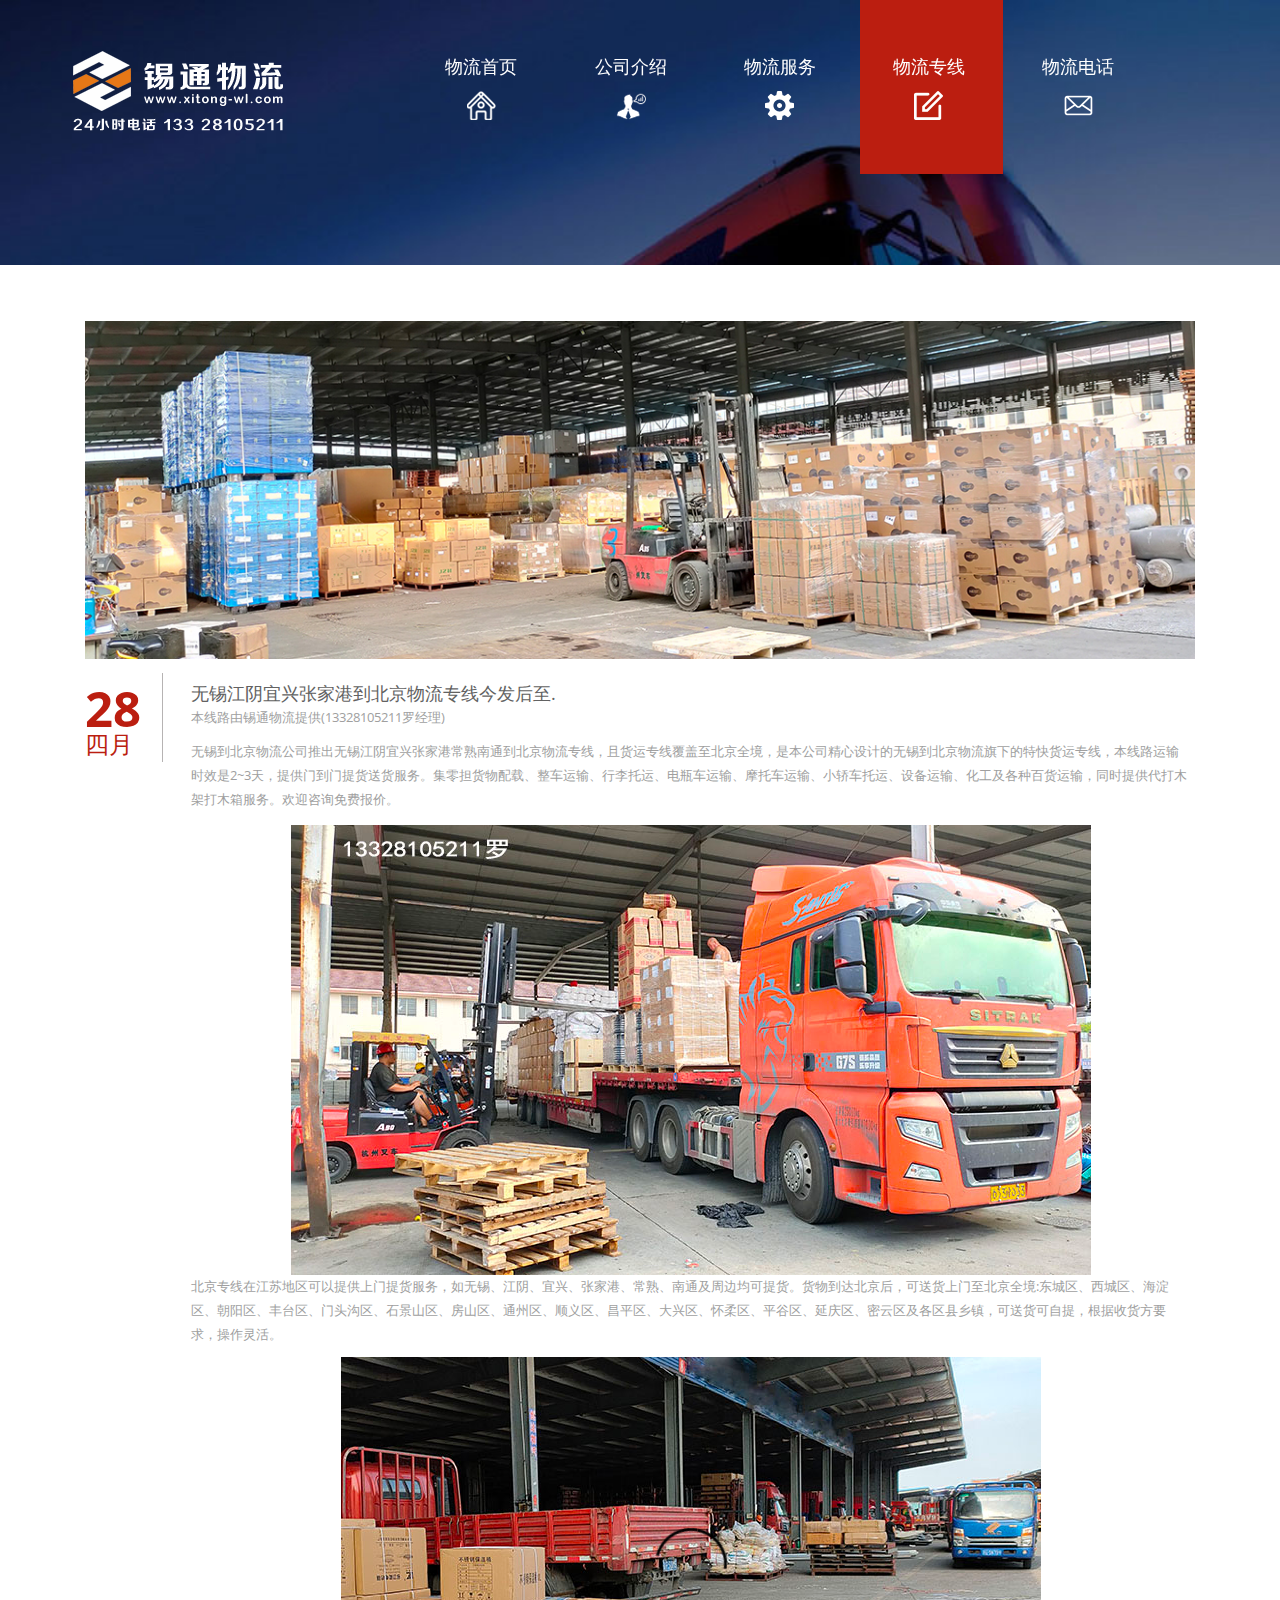
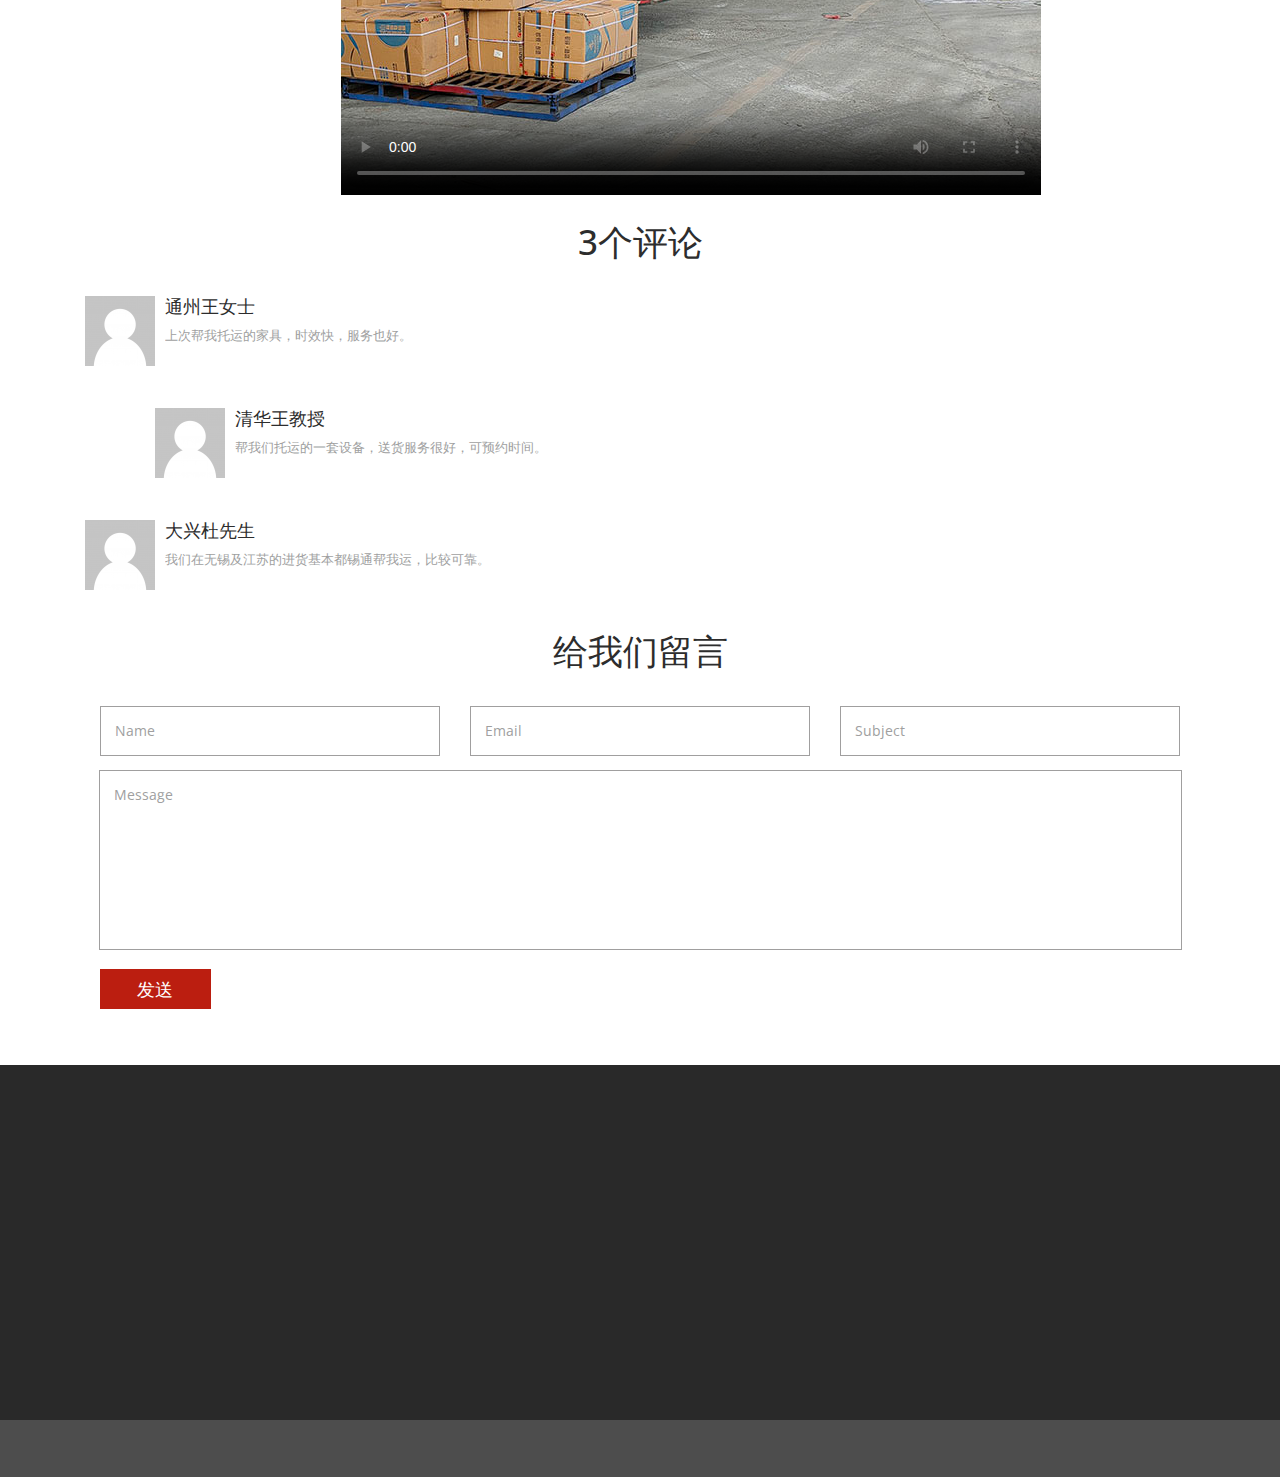
==== beijing.html @ fca8e770 "Add files via upload" ====
<!DOCTYPE html>
<html>
<head>
<title>无锡江阴宜兴张家港到北京物流公司直达专线 - 北京专线</title>
<meta name="viewport" content="width=device-width, initial-scale=1">
<meta http-equiv="Content-Type" content="text/html; charset=utf-8" />
<meta name="description"content="无锡江阴宜兴张家港到北京物流公司北京物流专线电话13328105211(锡通罗经理)-提供物流专线查询、价格、时效、物流站点、联系人及地址查询.货运专直达东城西城海淀朝阳丰台门头沟石景山房山通州顺义昌平大兴怀柔平谷延庆密云"/>
<meta name="keywords" content="无锡到北京物流专线,无锡到北京物流专线,江阴到北京物流专线,宜兴到北京物流专线,张家港到北京物流专线,常熟到北京物流专线,南通到北京物流专线," />
<script type="application/x-javascript"> addEventListener("load", function() { setTimeout(hideURLbar, 0); }, false); function hideURLbar(){ window.scrollTo(0,1); } </script>
<!-- bootstarp-css -->
<link href="css/bootstrap.css" rel="stylesheet" type="text/css" media="all" />
<!--// bootstarp-css -->
<!-- css -->
<link rel="stylesheet" href="css/style.css" type="text/css" media="all" />
<!--// css -->
<script src="js/tongyue.js"></script>
<!--fonts-->
<link href='http://fonts.useso.com/css?family=Open+Sans:300italic,400italic,600italic,700italic,800italic,400,300,800,700,600' rel='stylesheet' type='text/css'>
<!--/fonts-->
<link href="css/animate.css" rel="stylesheet" type="text/css" media="all">
<script src="js/wow.min.js"></script>
<script>
	 new WOW().init();
</script>
<!--start-smoth-scrolling-->
		<script type="text/javascript" src="js/move-top.js"></script>
		<script type="text/javascript" src="js/easing.js"></script>
		<script type="text/javascript">
			jQuery(document).ready(function($) {
				$(".scroll").click(function(event){		
					event.preventDefault();
					$('html,body').animate({scrollTop:$(this.hash).offset().top},900);
				});
			});
		</script>
<!--start-smoth-scrolling-->

</head>
<body>
	<!-- banner -->
	<div id="home" class="banner a-banner">
		<!-- container -->
		<div class="container">
			<div class="header">
				<div class="head-logo">
					<a href="index.html"><img src="images/logo.png" alt="" /></a>
				</div>
				<div class="top-nav">
					<span class="menu"><img src="images/menu.png" alt=""></span>
					<ul class="nav1">
						<li class="hvr-sweep-to-bottom"><a href="index.html">物流首页<i><img src="images/nav-but1.png" alt=""/></i></a></li>
						<li class="hvr-sweep-to-bottom"><a href="about.html">公司介绍<i><img src="images/nav-but2.png" alt=""/></i></a></li>
						<li class="hvr-sweep-to-bottom"><a href="services.html">物流服务<i><img src="images/nav-but3.png" alt=""/> </i> </a></li>
						<li class="hvr-sweep-to-bottom active"><a href="blog.html">物流专线<i><img src="images/nav-but4.png" alt=""/></i></a></li>
						<li class="hvr-sweep-to-bottom"><a href="mail.html">物流电话<i><img src="images/nav-but5.png" alt=""/></i></a></li>
						<div class="clearfix"> </div>
					</ul>
					<!-- script-for-menu -->
							 <script>
							   $( "span.menu" ).click(function() {
								 $( "ul.nav1" ).slideToggle( 300, function() {
								 // Animation complete.
								  });
								 });
							</script>
						<!-- /script-for-menu -->
				</div>
				<div class="clearfix"> </div>
			</div>
		</div>
		<!-- //container -->
	</div>
	<!-- //banner -->
	<!--single_page -->
<div class="container">
				<div class="single wow fadeInLeft animated" data-wow-delay="0.4s" style="visibility: visible; -webkit-animation-delay: 0.4s;">
					<div class="blog-to">		
					
						<img class="img-responsive sin-on" src="images/sin2.jpg" alt="" />
							<div class="blog-top">
							<div class="blog-left">
								<b>28</b>
								<span>四月</span>
							</div>
							<div class="top-blog">
								<a class="fast" href="#">无锡江阴宜兴张家港到北京物流专线今发后至. </a>
								<p>本线路由锡通物流提供(13328105211罗经理)</p> 
								<p class="sed">无锡到北京物流公司推出无锡江阴宜兴张家港常熟南通到北京物流专线，且货运专线覆盖至北京全境，是本公司精心设计的无锡到北京物流旗下的特快货运专线，本线路运输时效是2~3天，提供门到门提货送货服务。集零担货物配载、整车运输、行李托运、电瓶车运输、摩托车运输、小轿车托运、设备运输、化工及各种百货运输，同时提供代打木架打木箱服务。欢迎咨询免费报价。
								</p> 

								<center><img class="img-responsive sin-on" src="images/img4.jpg"></img></center>

									 <p>北京专线在江苏地区可以提供上门提货服务，如无锡、江阴、宜兴、张家港、常熟、南通及周边均可提货。货物到达北京后，可送货上门至北京全境:东城区、西城区、海淀区、朝阳区、丰台区、门头沟区、石景山区、房山区、通州区、顺义区、昌平区、大兴区、怀柔区、平谷区、延庆区、密云区及各区县乡镇，可送货可自提，根据收货方要求，操作灵活。</p>
								<center><video poster="images/xt.jpg" class="img-responsive sin-on" src="images/BJ.mp4" controls="controls"></video></center>

						<div class="clearfix"> </div>
							</div>
							<div class="clearfix"> </div>
					</div>
					</div>		
		<div class="single-middle">
			
			<h3>3个评论</h3>
				<div class="media">
				  <div class="media-left">
					<a href="#">
					  <img class="media-object" src="images/co.png" alt="">
					</a>
				  </div>
				  <div class="media-body">
					<h4 class="media-heading"><a href="#">通州王女士</a></h4>
						<p>上次帮我托运的家具，时效快，服务也好。</p>
				  </div>
				</div>
				<div class="media in-media">
				  <div class="media-left">
					<a href="#">
					  <img class="media-object" src="images/co.png" alt="">
					</a>
				  </div>
				   <div class="media-body">
					<h4 class="media-heading"><a href="#">清华王教授</a></h4>
						<p>帮我们托运的一套设备，送货服务很好，可预约时间。</p>
				  </div>
				</div>
				<div class="media">
				  <div class="media-left">
					<a href="#">
					  <img class="media-object" src="images/co.png" alt="">
					</a>
				  </div>
				  <div class="media-body">
					<h4 class="media-heading"><a href="#">大兴杜先生</a></h4>
						<p>我们在无锡及江苏的进货基本都锡通帮我运，比较可靠。</p>
				  </div>
				</div>
			
		</div>
		<!---->
		<div class="single-bottom">
		
			<h3>给我们留言</h3>
				<form>
						<div class="col-md-4 comment">
						<input type="text" value="Name" onfocus="this.value='';" onblur="if (this.value == '') {this.value ='Name';}">
						</div>
						<div class="col-md-4 comment">
						<input type="text" value="Email" onfocus="this.value='';" onblur="if (this.value == '') {this.value ='Email';}">
						</div>
						<div class="col-md-4 comment">
						<input type="text" value="Subject" onfocus="this.value='';" onblur="if (this.value == '') {this.value ='Subject';}">
						</div>
						<div class="clearfix"> </div>
						<textarea cols="77" rows="6" value=" " onfocus="this.value='';" onblur="if (this.value == '') {this.value = 'Message';}">Message</textarea>
						
							<input type="submit" value="发送" >
						
				</form>
			</div>
		</div>
	</div>
	<!-- //single_page -->
	<!-- footer -->
	<div class="footer">
		<!-- container -->
		<div class="container">
			<div class="col-md-6 footer-left  wow fadeInLeft animated" data-wow-delay="0.4s" style="visibility: visible; -webkit-animation-delay: 0.4s;">
				<ul>
					<li><a href="index.html">物流首页</a></li>
					<li><a href="about.html">公司介绍</a></li>
					<li><a href="services.html">物流服务</a></li>
					<li><a href="blog.html">物流专线</a></li>
					<li><a href="mail.html">物流电话</a></li>
				</ul>
				<form>
					<input type="text" placeholder="Email" required="">
					<input type="submit" value="确认发送">
				</form>
			</div>
			<div class="col-md-3 footer-middle wow bounceIn animated" data-wow-delay="0.4s" style="visibility: visible; -webkit-animation-delay: 0.4s;">
				<h3>物流地址</h3>
				<div class="address">
					<p>无锡市,锡山区,东北塘镇,
						<span>锡通物流园</span>
					</p>
				</div>
				<div class="phone">
					<p><a href="tel:13328105211" class="call">13328105211一键拨号</a></p>
				</div>
			</div>
			<div class="col-md-3 footer-right  wow fadeInRight animated" data-wow-delay="0.4s" style="visibility: visible; -webkit-animation-delay: 0.4s;">
				<a href="#"><img src="images/logo.png" alt="无锡物流公司锡通物流" /></a>
				<p>无锡物流公司锡通物流以无锡为中心，覆盖苏州、南通、张家家、靖江、常熟及周边至全国货物运输.一站式快捷服务，零担配载、整车运输、行李托运、大件运输、轿车托运、打木架木箱包装、回程车配货、设备托运、搬家运输.车型有平板、厢式、高栏、集装箱、飞翼车、超低板大吨位.</p>
			</div>
			<div class="clearfix"> </div>	
		</div>
		<!-- //container -->
	</div>
	<!-- //footer -->
	<div class="copyright">
		<!-- container -->
		<div class="container">
			<div class="copyright-left wow fadeInLeft animated" data-wow-delay="0.4s" style="visibility: visible; -webkit-animation-delay: 0.4s;">
				<p>Copyright &copy; 2023.<a target="_blank" href="https://www.xitong-wl.com">无锡物流公司</a> All rights reserved.</a></p>
			</div>
			<div class="copyright-right wow fadeInRight animated" data-wow-delay="0.4s" style="visibility: visible; -webkit-animation-delay: 0.4s;">
				<ul>
					<li><a href="#" class="twitter"> </a></li>
					<li><a href="#" class="twitter facebook"> </a></li>
					<li><a href="#" class="twitter chrome"> </a></li>
					<li><a href="#" class="twitter pinterest"> </a></li>
					<li><a href="#" class="twitter linkedin"> </a></li>
					<li><a href="#" class="twitter dribbble"> </a></li>
				</ul>
			</div>
			<div class="clearfix"> </div>
			<script type="text/javascript">
									$(document).ready(function() {
										/*
										var defaults = {
								  			containerID: 'toTop', // fading element id
											containerHoverID: 'toTopHover', // fading element hover id
											scrollSpeed: 1200,
											easingType: 'linear' 
								 		};
										*/
										
										$().UItoTop({ easingType: 'easeOutQuart' });
										
									});
								</script>
		<a href="#home" id="toTop" class="scroll" style="display: block;"> <span id="toTopHover" style="opacity: 1;"> </span></a>

		</div>
		<!-- //container -->
	</div>
</body>
</html>
---- css/style.css ----
body{
	background:#fff;
	font-family: 'Open Sans', sans-serif;
}
body a {
  transition: 0.5s all;
  -webkit-transition: 0.5s all;
  -o-transition: 0.5s all;
  -moz-transition: 0.5s all;
  -ms-transition: 0.5s all;
}
.banner{
  background: url(../images/banner2.jpg) no-repeat 0px 0px #eeece9;
  min-height: 855px;
  background-size: cover;
  position: relative;
}
.head-logo{
  float: left;
}
.head-logo a {
  display: block;
  margin-top: 3.5em;
}
.top-nav{
  float: right;
  width: 70%;
}
.top-nav ul{
	padding:0;
	margin:0;
}
.top-nav ul  li{
  display: inline-block;
  width: 18%;
  margin-right: .4em;
  float: left;
}
.top-nav ul  li.active{
	  background: #bb1e10;
}
.top-nav ul li a{
color: #FFF;
  font-size: 18px;
  margin-right: .4em;
  float: left;
  padding: 3em 0em 3em 1.4em;
  text-align: center;
  width: 79%;
}
.top-nav ul li a i{
  display: block;
  margin-top: 1em;
  color: #FFF;
  font-size: 11px;
  font-style: italic;
}
.top-nav ul li a:hover{
	text-decoration:none;
}
/* Sweep To Bottom */
.hvr-sweep-to-bottom {
  display: inline-block;                                           
  vertical-align: middle;
  -webkit-transform: translateZ(0);
    -o-transform: translateZ(0);
  -moz-transform: translateZ(0);
  -ms-transform: translateZ(0);
  transform: translateZ(0);
  box-shadow: 0 0 1px rgba(0, 0, 0, 0);
  -webkit-backface-visibility: hidden;
    -o-backface-visibility: hidden;
  -moz-backface-visibility: hidden;
  -ms-backface-visibility: hidden;
  backface-visibility: hidden;
  -moz-osx-font-smoothing: grayscale;
    -ms-osx-font-smoothing: grayscale;
        -o-osx-font-smoothing: grayscale;
  position: relative;
  -webkit-transition-property: color;
    -o-transition-property: color;
  -moz-transition-property: color;
  -ms-transition-property: color;
  transition-property: color;
  -webkit-transition-duration: 0.3s;
    -o-transition-duration: 0.3s;
  -moz-transition-duration: 0.3s;
  -ms-transition-duration: 0.3s;
  transition-duration: 0.3s;
}
.hvr-sweep-to-bottom:before {
  content: "";
  position: absolute;
  z-index: -1;
  top: 0;
  left: 0;
  right: 0;
  bottom: 0;
  background: #bb1e10;
  -webkit-transform: scaleY(0);
    -o-transform: scaleY(0);
  -moz-transform: scaleY(0);
  -ms-transform: scaleY(0);
  transform: scaleY(0);
  -webkit-transform-origin: 50% 0;
    -o-transform-origin: 50% 0;
  -moz-transform-origin: 50% 0;
  -ms-transform-origin: 50% 0;
  transform-origin: 50% 0;
  -webkit-transition-property: transform;
    -o-transition-property: transform;
  -moz-transition-property: transform;
  -ms-transition-property: transform;
  transition-property: transform;
  -webkit-transition-duration: 0.3s;
      -o-transition-duration: 0.3s;
  -moz-transition-duration: 0.3s;
  -ms-transition-duration: 0.3s;
  transition-duration: 0.3s;
  -webkit-transition-timing-function: ease-out;
        -o-transition-timing-function: ease-out;
  -moz-transition-timing-function: ease-out;
  -ms-transition-timing-function: ease-out;
  transition-timing-function: ease-out;
}
.hvr-sweep-to-bottom:hover, .hvr-sweep-to-bottom:focus, .hvr-sweep-to-bottom:active {
  color: white;
}
.hvr-sweep-to-bottom:hover:before, .hvr-sweep-to-bottom:focus:before, .hvr-sweep-to-bottom:active:before {
  -webkit-transform: scaleY(1);
  transform: scaleY(1);
}

/*---*/
.banner-info {
  text-align: center;
   text-align: center;
  margin: 14em 0 14em 0;
}
.banner-info h2{
  color: #FFF;
  margin: 0;
  font-size: 55px;
  font-weight: 300;
  padding-bottom: 1em;
}
.banner-info h2 span{
  font-weight: 700;
  padding-bottom: 0.4em;
  border-bottom: solid 3px #BE4343;
}
.banner-info h2 span.right-border{
  font-weight: 500;
  color: #C2C2C2;
}
.banner-info p{
	color: #FFF;
	font-size: 16px;
	margin: 1em 0 0 0;
	line-height: 1.8em;
}
/*-- banner-bottom --*/
.banner-bottom{
	
}
.banner-bottom-grids{
	margin: 5em 0;
}
.banner-bottom-left{
  padding: 0;
  padding-left: 0 !important;
  padding-right: 0 !important;
  margin: 0;
}
.banner-bottom-left h3{
  color: #000;
  font-size: 37px;
  margin: 0;
  line-height: 1.2em;
  font-weight: 300;
}
.banner-bottom-left h5{
  color: #969696;
  font-size: 14px;
  margin: 1em 0;
  line-height: 1.8em;
}
.banner-bottom-left h5 span{
	display:block;
}
.banner-bottom-left p{
color: #333333;
  font-size: 14px;
  margin: 0;
  line-height: 1.8em;
  font-weight: 600;
}
.banner-bottom-right img{
	width:100%;
}
.see-button{
  margin-top: 1em;
}
.see-button a{
  font-size: 14px;
  text-transform: uppercase;
  text-decoration: none;
  padding: 1em 4em;
  outline: none;
  background: #393939;
  border: none !important;
  border-radius:0;
  }
.jumbotron.banner-bottom-left {
  background: none;
}
/*------------------ Slider Part starts Here----------*/
#slider2,
#slider3 {
  box-shadow: none;
  -moz-box-shadow: none;
  -webkit-box-shadow: none;
  margin: 0 auto;
}
.rslides_tabs {
  list-style: none;
  padding: 0;
  background: rgba(0,0,0,.25);
  box-shadow: 0 0 1px rgba(255,255,255,.3), inset 0 0 5px rgba(0,0,0,1.0);
  -moz-box-shadow: 0 0 1px rgba(255,255,255,.3), inset 0 0 5px rgba(0,0,0,1.0);
  -webkit-box-shadow: 0 0 1px rgba(255,255,255,.3), inset 0 0 5px rgba(0,0,0,1.0);
  font-size: 18px;
  list-style: none;
  margin: 0 auto 50px;
  max-width: 540px;
  padding: 10px 0;
  text-align: center;
  width: 100%;
}
.rslides_tabs li {
  display: inline;
  float: none;
  margin-right: 1px;
}
.rslides_tabs a {
  width: auto;
  line-height: 20px;
  padding: 9px 20px;
  height: auto;
  background: transparent;
  display: inline;
}
.rslides_tabs li:first-child {
  margin-left: 0;
}
.rslides_tabs .rslides_here a {
  background: rgba(255,255,255,.1);
  color: #fff;
  font-weight: bold;
}
.events {
  list-style: none;
}
.callbacks_container {
  position: relative;
  float: left;
  width: 100%;
}
.callbacks {
  position: relative;
  list-style: none;
  overflow: hidden;
  width: 100%;
  padding: 0;
  margin: 0;
}
.callbacks li {
  position: absolute;
  width: 100%;
  left: 0;
  top: 0;
}
.callbacks img {
  position: relative;
  z-index: 1;
  height: auto;
  border: 0;
}
.callbacks .caption {
	display: block;
	position: absolute;
	z-index: 2;
	font-size: 20px;
	text-shadow: none;
	color: #fff;
	left: 0;
	right: 0;
	padding: 10px 20px;
	margin: 0;
	max-width: none;
	top: 10%;
	text-align: center;
}
.callbacks_nav {
  	position: absolute;
	-webkit-tap-highlight-color: rgba(0,0,0,0);
	top: 52%;
	left: 0;
	opacity: 0.7;
	z-index: 3;
	text-indent: -9999px;
	overflow: hidden;
	text-decoration: none;
	height: 61px;
	width: 55px;
	background: transparent url("../images/themes.png") no-repeat left top;
	margin-top: -65px;
}
.callbacks_nav:active {
  opacity: 1.0;
}
.callbacks_nav.next {
  left: auto;
  background-position: right top;
  right: 0;
}
#slider3-pager a {
  display: inline-block;
}
#slider3-pager span{
  float: left;
}
#slider3-pager span{
	width:100px;
	height:15px;
	background:#fff;
	display:inline-block;
	border-radius:30em;
	opacity:0.6;
}
#slider3-pager .rslides_here a {
  background: #FFF;
  border-radius:30em;
  opacity:1;
}
#slider3-pager a {
  padding: 0;
}
#slider3-pager li{
	display:inline-block;
}
.rslides {
  position: relative;
  list-style: none;
  overflow: hidden;
  width: 100%;
  padding: 0;
  margin: 0;
}
.rslides li {
  -webkit-backface-visibility: hidden;
  position: absolute;
  display: none;
  width: 100%;
  left: 0;
  top: 0;
}
.rslides li{
  position: relative;
  display: block;
  float: left;
}
.rslides img {
  height: auto;
  border: 0;
  width:100%;
}
.callbacks_tabs{
  list-style: none;
  position: absolute;
  top: 78%;
  z-index: 999;
  left: 45%;
  padding: 0;
  margin: 0;
}
.slider-top{
	text-align: center;
	padding:10em 0;
}
.slider-top h1{
	font-weight:700;
	font-size:48px;
	color:#010101;
}
.slider-top p{
	font-weight:400;
	font-size:20px;
	padding:1em 7em;
	color:#010101;
}
.slider-top ul.social-slide{
	display:inline-flex;
	margin: 0px;
	padding: 0px;
}
ul.social-slide li i{
	width:70px;
	height:74px;
	background:url(../images/img-resources.png)no-repeat;
	display: inline-block;
	margin:0px 15px;
}
ul.social-slide li i.win{
	background-position:-6px 0px;
}
ul.social-slide li i.android{
	background-position:-110px 0px;
}
ul.social-slide li i.mac{
	background-position:-215px 0px;
}
.callbacks_tabs li{
	display: inline-block;
	margin: 0 .5em;
}
@media screen and (max-width: 600px) {
  .callbacks_nav {
    top: 47%;
    }
}
/*----*/
.callbacks_tabs a{
 visibility: hidden;
}
.callbacks_tabs a:after {
  content: "\f111";
  font-size:0;
  font-family: FontAwesome;
  visibility: visible;
  display: block;
  height:15px;
  width:15px;
  display:inline-block;
  border:2px solid #FFF;
}
.callbacks_here a:after{
	border: 2px solid #FFFFFF;
	background: #bb1e10;
}
/* Shutter Out Horizontal */
.hvr-shutter-out-horizontal {
  display: inline-block;
  vertical-align: middle;
  -webkit-transform: translateZ(0);
  transform: translateZ(0);
  box-shadow: 0 0 1px rgba(0, 0, 0, 0);
  -webkit-backface-visibility: hidden;
  backface-visibility: hidden;
  -moz-osx-font-smoothing: grayscale;
  position: relative;
  background: #e1e1e1;
  -webkit-transition-property: color;
  transition-property: color;
  -webkit-transition-duration: 0.3s;
  transition-duration: 0.3s;
}
.hvr-shutter-out-horizontal:before {
  content: "";
  position: absolute;
  z-index: -1;
  top: 0;
  bottom: 0;
  left: 0;
  right: 0;
  background: #bb1e10;
  border-radius:5px;
  -webkit-border-radius:5px;
  -o-border-radius:5px;
  -ms-border-radius:5px;
  -moz-border-radius:5px;
  -webkit-transform: scaleX(0);
  transform: scaleX(0);
  -webkit-transform-origin: 50%;
  transform-origin: 50%;
  -webkit-transition-property: transform;
  transition-property: transform;
  -webkit-transition-duration: 0.3s;
  transition-duration: 0.3s;
  -webkit-transition-timing-function: ease-out;
  transition-timing-function: ease-out;
}
.hvr-shutter-out-horizontal:hover, .hvr-shutter-out-horizontal:focus, .hvr-shutter-out-horizontal:active {
  color: white;
}
.hvr-shutter-out-horizontal:hover:before, .hvr-shutter-out-horizontal:focus:before, .hvr-shutter-out-horizontal:active:before {
  -webkit-transform: scaleX(1);
  transform: scaleX(1);
}
a.btn.btn-primary.btn-lg.see-button.hvr-shutter-out-horizontal {
    background: #3F3C35;
}
/*-- specialty --*/
.specialty{
  padding: 3em 0;
  background: #FAFAFA;
}
.specialty-info h3{
	color: #bb1e10;
  font-size: 40px;
  font-weight: 300;
  margin: 0;
}
.specialty-info h5 {
  color: #969696;
  font-size: 14px;
  margin: 1em 0;
  line-height: 1.8em;
}
.specialty-info h5 span{
	display:block;
}
.specialty-info p {
  color: #333333;
  font-size: 14px;
  margin: 3em 0 0 0;
  line-height: 1.8em;
  font-weight: 600;
}
.specialty-info p  span{
  display: block;
  margin-top: 2em;
}
.service-box {
background: none;
  border: none;
  box-shadow: none;
  border-radius: 0;
  overflow: visible;
  text-align: center;
}
.service-box .icon {
  width: 100px;
  height: 100px;
  border-radius: 50%;
  background: #dfdfdf;
  margin: 0 auto;
  text-align: center;
  position: relative;	
}
.service-box .icon img {
  position: relative;
  z-index: 100;
  transition: all 0.3s ease 0s;
}
.service-box .icon:before {
  content: '';
  width: 100%;
  height: 100%;
  border-radius: 50%;
  background: #bb1e10;
  position: absolute;
  top: 0;
  left: 0;
  z-index: 10;
  -webkit-transform: scale(0);
  -moz-transform: scale(0);
  -ms-transform: scale(0);
  -o-transform: scale(0);
  transform: scale(0);
  transition: all 0.3s ease 0s;
}
.service-box:hover .icon img {
  -webkit-transform: scale(0.9);
  -moz-transform: scale(0.9);
  -ms-transform: scale(0.9);
  -o-transform: scale(0.9);
  transform: scale(0.9);
}
.service-box:hover .icon:before {
  -webkit-transform: scale(1);
  -moz-transform: scale(1);
  -ms-transform: scale(1);
  -o-transform: scale(1);
  transform: scale(1);
}
.service-box h5{
  color: #000;
  font-size: 17px;
  font-weight: 600;
  margin: .4em 0;
}
.service-box p{
color: #333333;
  font-size: 14px;
  margin: 0;
  line-height: 1.8em;
  font-weight: 400;
}
.specialty-grids-top:nth-child(2) {
  margin-top: 4em;
}
.specialty-button{
	margin-top:3em;
}
/*-- testimonial --*/
.testimonials {
  background: url(../images/i5.jpg) no-repeat 0px 0px;
  background-size: cover;
  min-height: 331px;
  padding: 3em 0;
  position: relative;
  text-align: center;
}
.testmonials div.head-section {
  margin-top: 1em;
}
.testimonial-nfo h3 {
  color: #FFF;
  font-size: 40px;
  font-weight: 300;
  margin: 0;
}
.testimonial-nfo h5 {
  color: #FFFFFF;
  font-size: 14px;
  margin: 1em 0;
  line-height: 1.8em;
  font-weight: 300;
}
.testimonial-nfo h5 span{
	display:block;
}
.testimonial-grid p {
  font-size: 1.3em;
  font-style: italic;
  color: #FFF;
  text-align: center;
  width: 70%;
  margin: 2em auto;
  font-weight: 600;
}
.testimonial-grid p span {
  font-size: 1.2em;
  vertical-align: middle;
}
/*-- news --*/
.news {
  padding: 4em 0;
}
.news-text h3 {
  color: #bb1e10;
  font-size: 40px;
  font-weight: 300;
  margin: 0;
}
.news-text h5 {
  color: #969696;
  font-size: 14px;
  margin: 1em 0;
  line-height: 1.8em;
}
.news-text h5 span{
	display:block;
}
.news-grids {
  margin-top: 3em;
}
.news-grid img{
  width: 100%;
  margin: 1em 0;
}
.news-grid a h4{
  color: #000;
  font-size: 16px;
  font-weight: 600;
  margin: 0 0 .3em 0;
}
.news-grid a:hover{
	text-decoration:none;
}
.news-grid span {
  color: #bb1e10;
  font-size: 14px;
  line-height: 1.7em;
}
.news-info p {
  color: #333333;
  font-size: 14px;
  margin: 0;
  line-height: 1.8em;
  font-weight: 400;
}
/*-- footer --*/
.footer{
	padding:3em 0;
	background:#292929;
}
.footer-left ul{
	padding:0;
	margin:0;
}
.footer-left ul li{
	display:inline-block;
	margin:0 1em;
}
.footer-left ul li:nth-child(1){
	margin-left:0;
}
.footer-left ul li a{
	color:#FFF;
	font-size:14px;
}
.footer-left ul li a:hover{
	color: #1884CA;
	text-decoration:none;
}
.footer-left form{
  margin-top: 3em;
}
.footer-left input[type="text"] {
  width: 100%;
  color: #898888;
  background: none;
  outline: none;
  font-size: 16px;
  padding: .5em;
  margin-bottom: 2em;
  -webkit-appearance: none;
  border-bottom: solid 1px #595959;
  border-top: none;
  border-right: none;
  border-left: none;
}
.footer-left input[type="submit"] {
  border: none;
  outline: none;
  color: #FFF;
  padding: .5em 1.5em;
  font-size: 16px;
  margin: 0.5em 0 0 0;
  -webkit-appearance: none;
  background: #bb1e10;
}
.footer-left input[type="submit"]:hover{
	background:#4D4D4D;
	transition: 0.5s all;
	-webkit-transition: 0.5s all;
	-o-transition: 0.5s all;
	-moz-transition: 0.5s all;
	-ms-transition: 0.5s all;
}
.footer-middle h3{
  color: #FFFFFF;
  font-size: 30px;
  font-weight: 600;
  margin: 0;
}
.footer-right p{
  color: #FFF;
  font-size: 14px;
  margin: .5em 0 0 0;
  line-height: 1.8em;
  font-weight: 400;
}
.footer-right a img {
  width: 60%;
}
.address p {
  color: #FFFFFF;
  font-size: 14px;
  line-height: 1.8em;
  padding-left: 3em;
  margin: 2em 0 0 0;
  background: url(../images/location.png) no-repeat 0px 5px;
}
.address p span {
  display: block;
}
.phone{
	margin-top:2em;
}
.phone p{
	color: #FFFFFF;
	font-size: 14px;
	line-height: 1.8em;
	padding-left: 3em;
	margin: 2em 0 0 0;
	background: url(../images/phone.png) no-repeat 0px 0px;
}
.copyright{
  background: #4D4D4D;
  padding: 1em 0;
}
.copyright-left p{
  color: #FFF;
  font-size: 14px;
  margin: .4em 0 0 0;
}
.copyright-left p a{
	color:#FFF;
}
.copyright-left{
	float:left;
}
.copyright-right{
	float:right;
}
.copyright-right ul{
	padding:0;
	margin:0;
}
.copyright-right ul li{
	display:inline-block;
	margin:0 .5em;
}
.copyright-right ul li a.twitter{
  background: url(../images/icons.png) no-repeat 0px 0px;
  height: 24px;
  display: block;
  width: 24px;
}
.copyright-right ul li a.facebook{
  background: url(../images/icons.png) no-repeat -33px 0px;
}
.copyright-right ul li a.chrome{
  background: url(../images/icons.png) no-repeat -66px 0px;
}
.copyright-right ul li a.pinterest{
  background: url(../images/icons.png) no-repeat -99px 0px;
}
.copyright-right ul li a.linkedin{
  background: url(../images/icons.png) no-repeat -132px 0px;
}
.copyright-right ul li a.dribbble{
  background: url(../images/icons.png) no-repeat -164px 0px;
}
.copyright-right ul li a.twitter:hover {
  opacity: 0.5;
}
/*-- about --*/
.a-banner{
	min-height: 265px;
}
.about-top{
  padding: 4em 0;
}
.about-info h3{
	  color: #bb1e10;
	font-size: 40px;
	font-weight: 300;
	margin: 0;
}
.about-info h5 {
  color: #969696;
  font-size: 14px;
  margin: 1em 0;
  line-height: 1.8em;
}
.about-info h5 span {
  display: block;
}
.a-banner-bottom-grids{
  margin: 2em 0 0 0;
}
/*-- about-bottom --*/
.about-bottom{
  background: url(../images/a2.jpg) no-repeat 0px 0px;
  background-size: cover;
  padding:4em 0;
}
.about-bottom h3{
	color: #FFF;
	font-size: 40px;
	font-weight: 300;
	margin: 0;
}
.about-bottom-grids {
  margin-top: 4em;
}
.about-bottom-left {
  padding-left: 0;
}
.about-bottom-left h4{
	color: #FFF;
	font-size: 26px;
	font-weight: 700;
	margin: 0;
}
.about-bottom-left p{
  color: #FFFFFF;
  font-size: 14px;
  margin: 2em 0 0 0;
  line-height: 1.8em;
  font-weight: 400;
}
.about-bottom-left p span{
	display:block;
	margin:2em 0;
}
.about-bottom-right{
	padding-right:0;
}
/*-- team --*/
.team{
  padding: 4em 0;
}
.team-grids {
  margin-top: 3em;
}
.team-info	 h3 {
   color: #bb1e10;
  font-size: 40px;
  font-weight: 300;
  margin: 0;
}
.team-grid img{
	width:100%;
}
.team-grid h6 {
  font-size: 1.1em;
  color: #000000;
  margin: 1em 0 1em 0;
  font-weight: 700;
}
.team-grid p {
  color: #333333;
  font-size: 14px;
  margin: 0;
  line-height: 1.8em;
  font-weight: 400;
}
/*-- products --*/
.products-top{
	padding:4em 0;
}
.products-top-grids {
  margin-top: 3em;
}
.products-top h3 {
   color: #bb1e10;
  font-size: 40px;
  font-weight: 300;
  margin: 0;
}
.products-top h5 {
  color: #969696;
  font-size: 14px;
  margin: 1em 0;
  line-height: 1.8em;
}
.products-top h5 span {
  display: block;
}
.products-number{
float: left;
  width: 10%;
  margin-right: 2em;
}
.products-number p{
   color: #bb1e10;
  font-size: 40px;
  font-weight: 600;
  margin: 0;
  line-height: .8em;
}
.products-text{
	float:left;
	width:80%;
}
.products-text h4{
  color: #000;
  font-weight: 600;
  margin: 0 0 1em 0;
  font-size: 26px;
}
.products-text p {
  color: #333333;
  font-size: 14px;
  margin: 0;
  line-height: 1.8em;
  font-weight: 400;
}
/*-- products-bottom --*/
.products-bottom{
  padding: 4em 0;
  background: #FAFAFA;
}
.products-bottom h3{
	  color: #bb1e10;
	font-size: 40px;
	font-weight: 300;
	margin: 0;
}
.gallery-grid{
	float:left;
	width:25%;
}
.gallery-grid1{
	float:left;
	width:12.5% !important;
}
.gallery-grids img{
	width:100%;
}
.products-bottom-grids {
  margin-top: 3em;
}
/*--blog--*/
.blog{
		padding: 3em 0;
}
.blog h2{
  color: #bb1e10;
  font-size: 40px;
  font-weight: 300;
    margin-top: 20px;
}
.blog-left{
	float: left;
	border-right: 1px solid #B6B3B3;
	padding-right: 1.5em;
}
.blog-to {
  padding: 2em 0;
}
.blog-top {
  padding: 1em 0 0;
}
.top-blog {
	float: left;
	margin: 0.5em 0em 0em 2em;
	width: 90%;
}
.blog-left b{
	font-size:3.5em;
	color:#bb1e10;
	display:block;
	height:55px;
}
.blog-left span{
	font-size:1.7em;
	color:#bb1e10;
}
ul.men-grid li{
	display:inline-block;
}
.top-blog p{
  font-size: .95em;
  color: #A09F9F;
  line-height: 1.8em;
}
.top-blog p a{
	text-decoration:none;
	color:#bb1e10;
}
.top-blog  a.fast{
  text-decoration: none;
  font-size: 1.3em;
  color: #626262;
	  
}
.top-blog a.fast:hover,.top-blog p a:hover,ul.popular li a:hover,a.more-dummy:hover{
	color: #bb1e10;
}
.pagination > .active > a,.pagination > .active > a:hover{
	background:#bb1e10;
	border-color:#bb1e10;
}
.pagination {
  margin: 0;
}
.pagination > li > a:hover{
  color: #FFFFFF;
  border-color: #bb1e10;
  background: #bb1e10;
}
a.more {
  color: #fff;
  background: #bb1e10;
  padding: 0.5em 1em;
  display: inline-block;
  text-decoration: none;
}
a.more:hover {
  background: #2d2d2d;
}
p.sed {
  margin: 0.5em 0 1em;
}
nav {
  text-align: center;
}
/*--//blog--*/
/*--single--*/
.single-middle h3{
font-size: 2.5em; 
  color: #2d2d2d;
  text-align:center;
    margin: 0 0 1em;
}
.single-bottom {
  padding: 0em 0 4em;
}
.single-bottom input[type="text"], .single-bottom textarea {
  width: 100%;
  padding: 1em;
  background: none;
  outline: none;
  border: 1px solid #A09F9F;
  font-size: 1em;
  color:#A09F9F;
  -webkit-appearance: none;
}
.single-bottom  input[type="submit"]{
	width: 10%;
	font-size: 1.3em;
	background: #bb1e10;
	padding: 0.4em 0.8em;
	text-align: center;
	color: #fff;
	border: none;
	outline:none;
	-webkit-appearance: none;
	  margin: 0 0.8em;
}
.single-bottom  input[type="submit"]:hover{
	background:#2d2d2d;
}
 .single-bottom textarea {
	resize:none;
	min-height:180px;
	 margin: 1em 1em;
	width: 97.6%;
 }
.media-body h4{
	  font-size: 1.3em; 
}
.media-body h4 a{
  color: #2d2d2d;
  text-decoration:none;
}
.media-body p {
  margin: 0.7em 0 0em;
  font-size: .95em;
  color: #A09F9F;
  line-height: 1.6em;
}
.media {
  margin: 0em 0 3em;
}
.single-bottom h3 {
  font-size: 2.5em; 
  color: #2d2d2d;
  text-align: center;
  margin: 0.5em 0 1em;
}
.md-in{
	padding:0;
}
.in-media{
	padding:0 0 0 5em;
}
 ul.grid-part li{
	list-style:none;
}
 ul.grid-part li a{
	color:#A09F9F;
	text-decoration:none;
	padding:0.2em 0;
	display:block;
	font-size: 1.1em;
}
ul.grid-part li a i{
	background: #1985CB;
	width:5px;
	height: 5px;
	display: inline-block;
  vertical-align: middle;
  margin-right: 10px;
}
 ul.grid-part li a:hover{
	color:#1985CB;
	padding-left:0.2em;
}
ul.grid-part {
  margin: 0.5em 0 2em;
}
.single {
  padding: 2em 15px 0;
}
/*--//single--*/
/*-- mail --*/
.mail{
	padding:4em 0;
}
.map iframe {
  width: 100%;
  min-height: 400px;
  border: none;
}
.mail-grids {
  margin-top: 2em;
}
.mail-grid-left h3{
   color: #bb1e10;
  font-size: 40px;
  font-weight: 300;
  margin: 0;
}
.mail-grid-left h5 {
  color: #969696;
  font-size: 14px;
  margin: 1em 0;
  line-height: 1.8em;
}
.mail-grid-left h5 span {
  display: block;
}
.mail-grid-left h4{
	color:#000;
	font-size:18px;
	font-weight:600;
	margin:0;
}
.mail-grid-left p{
  color: #000000;
  font-size: 14px;
  margin: 1em 0;
  line-height: 1.8em;
}
.mail-grid-left p a{
	color: #000000;
}
.mail-grid-left p span{
	display:block;
}
.contact-form form {
  text-align: right;
}
.contact-form input[type="text"] {
  width: 100%;
  color: #898888;
  background: none;
  outline: none;
  font-size: 16px;
  padding: .5em;
  margin-bottom: 1em;
  border: solid 1px #D5D4D4;
  -webkit-appearance: none;
}
.contact-form textarea {
  resize: none;
  width: 100%;
  color: #898888;
  font-size: 16px;
  outline: none;
  padding: .5em;
  border: solid 1px #D5D4D4;
  min-height: 150px;
  -webkit-appearance: none;
}
.contact-form input[type="submit"] {
  border: none;
  outline: none;
  color: #FFF;
  padding: .5em 1.5em;
  font-family: 'Open Sans', sans-serif;
  font-size: 16px;
  font-weight: 600;
  margin: 0.5em 0 0 0;
  -webkit-appearance: none;
  background: #bb1e10;
}
.contact-form input[type="submit"]:hover{
	background:#4D4D4D;
	  transition: 0.5s all;
  -webkit-transition: 0.5s all;
  -o-transition: 0.5s all;
  -moz-transition: 0.5s all;
  -ms-transition: 0.5s all;
}
span.menu {
  display: none;
}
/*--top-top--*/
#toTop {
  display: none;
  text-decoration: none;
  position: fixed;
  bottom: 10px;
  right: 25px;
  overflow: hidden;
  width: 47px;
  height: 47px;
  border: none;
  text-indent: 100%;
  background: url(../images/top-arrow.png) no-repeat;
}
/*--/top-top--*/
/*-- responsive-design starts-here --*/
@media screen and (max-width: 1024px) {
	.top-blog {
	  width: 87%;
	}
	.blog h2 {
	  margin-top: 0;
	}
	.callbacks_tabs {
	  top: 87%;
	}
	.banner {
	      min-height: 144px !important;
	}
	.banner-info {
	  margin: 8em 0 0 0;
	}
	.banner-bottom-grids {
	  margin: 3em 0;
	}
	.banner-info p {
	  margin: 0em 0 7em 0;
	}
	.banner-bottom-left h5 {
	  font-size: 14px;
	  margin: 4px 0;
	}
	.banner-bottom-left h3 {
	  font-size: 28px;
	}
	.banner-bottom-left p {
	  font-size: 13px;
	}
	.about-top {
	  padding: 4em 0 0;
	}
	.mail-grid-left h3 {
	  font-size: 32px;
	}
	.mail {
	  padding: 4em 0 2em;
	}
	.banner-info h2 span {
	  padding-bottom: 0;
	  border-bottom: none;
	}
}
@media screen and (max-width: 768px) {
	.head-logo {
	  width: 20%;
	}
	.head-logo a img{
		width:100%;
	}
	span.menu {
		display: block;
		text-align: right;
		padding-bottom: 1em;
		cursor: pointer;
		color: #E74C3C;
		font-size: 16px;
		font-weight: 700;
		position: relative;
	}
	.top-nav {
		  float: right;
		  margin-top: 3em;
		  width: 5%;
	}
	.head-logo a {
	 margin-top: 2em;
	}
	ul.nav1 {
		display: none;
	}
	
	.top-nav ul {
		padding: 0;
		margin: 0;
		z-index: 9999;
		position: absolute;
		width: 100%;
		left:0;
	}
	.top-nav ul.nav1 li.active{
		background: #DC5329;
	}
	.top-nav ul.nav1 li {
	  display: block;
	  text-align: center;
	  background: rgba(181, 181, 181, 1);
	  border-bottom: 1px dashed #0F2031;
	  margin: 0;
	  width: 100%;
	}
	.top-nav ul li a {
	  padding: 1.5em 0;
	  display: block;
	  float: none;
	}	
	.top-nav ul li a i {
		margin-top: .5em;
	}
	.top-nav ul li a {
		padding: 1em 0;
	}
	.banner-info h2 {
		font-size: 41px;
	}
	.banner-info h2 {
		font-size: 41px;
	}
	.banner {
		min-height: 630px;
	}
	.callbacks_tabs {
	  top: 83%;
	  left: 43%;
	}
	.banner-bottom-right {
	  margin-top: 2em;
	}
	.service-box {
	  margin: 2em 0;
	}
	.testimonial-grid p {
		width: 90%;
	}
	.news-grid {
	  margin-top: 2em;
	  float: left;
	  width: 50%;
	}
	.footer-middle {
	  margin: 3em 0;
	}
	.a-banner {
	  min-height: 88px !important;
	}
	.banner-bottom-right {
	  margin-bottom: 2em;
	}
	.about-bottom-right {
	  margin-top: 4em;
	}
	.banner-bottom-grids {
	  margin: 2em 0;
	}
	.team-grid {
	  float: left;
	  width: 50%;
	}
	.team-grid:nth-child(3) {
	  margin-top: 2em;
	}
	.team-grid:nth-child(4) {
	  margin-top: 2em;
	}
	.contact-form {
	  margin-top: 2em;
	}
	.products-grid {
	  margin-bottom: 2em;
	    padding: 0;
	}
	.footer-left {
	  padding: 0;
	}
	.footer-middle {
	  padding: 0;
	}
	.footer-right {
	  padding: 0;
	}
	.single {
	  padding: 0;
	}
	.mail-grid-left {
	  padding: 0;
	}
	.banner-info {
	  margin: 4em 0 0 0;
	}
	.footer-right a img {
	  width: 20%;
	}
	.top-nav ul li a {
	  width: 100%;
	}
	.top-blog {
	  width: 83%;
	}
	ul.grid-part {
	  float: left;
	}
	.single-bottom textarea {
	  width: 100%;
	}
	.single-bottom input[type="text"], .single-bottom textarea {
	  margin-bottom: 1em !important;
	  margin: 0;
	}
	.comment {
	  padding: 0;
	}
	.single-bottom {
	  padding: 0em 0 2.5em;
	}
	.banner-info h2 span {
	  border-bottom: none;
	}
	.footer-left input[type="text"] {
	  margin-bottom: 0em;
	}
	.phone {
	  margin-top: 0em;
	}
	.phone p {
	  margin: 1em 0 0 0;
	}
	.address p {
	  margin: 1em 0 0 0;
	}
	.banner-bottom-left h5 {
	  font-size: 15px;
	}
	.banner-bottom-left p {
	  font-size: 13px;
	}
	.banner-bottom-right {
	  padding: 0;
	}
	.a-banner-bottom-text {
	  padding: 0;
	}
	.team-grid {
	  padding: 0;
	}
	.banner-info p {
	  margin: 0em 0 11em 0;
	}
}
@media screen and (max-width: 640px) {
	.banner-info h2 {
	  font-size: 35px;
	}
	.contact-form {
	  padding: 0;
	}
	.footer-middle {
	  margin: 0em 0;
	}
	.mail {
	  padding: 4em 0 2em;
	}
	.team-grid p {
	  width: 90%;
	}
	.head-logo a {
	  margin-top: 2.6em;
	}
	.top-blog {
	  width: 80%;
	}
	.pagination {
	  padding-top: 2em;
	}
	.blog-to {
	  padding: 1em 0;
	}
	.banner-info h2 span {
	  border-bottom: none;
	}
	.banner-info {
		margin: 3em 0 0 0;
	}
	.banner {
	  min-height: 560px;
	}
	.banner-bottom-left h3 {
		font-size: 28px;
	}
	.specialty-info h3 {
		font-size: 34px;
	}
	.about-info h3 {
		font-size: 34px;
	}
	.about-bottom h3 {
		font-size: 34px;
	}
	.team-info	h3 {
		font-size: 34px;
	}
	.products-top h3 {
		font-size: 34px;
	}
	.products-text h4 {
		font-size: 22px;
	}
	.products-number p {
		font-size: 34px;
	}
	.products-bottom h3 {
		font-size: 34px;
	}
	.mail-grid-left h3 {
		font-size: 34px;
	}
	.head-logo {
	  width: 25%;
	}
}
@media screen and (max-width: 480px) {
	.banner-info h2 span {
		border-bottom: none;
	}
	.banner-info h2 {
	    line-height: 1.2em;
        font-size: 21px;
	}
	.banner-info {
	  margin: 2em 0 0 0;
	}
	.specialty-button {
	  margin-top: 0em;
	}
	.see-button {
	  margin-top: 0.2em;
	}
	.banner-info p {
	  font-size: .875em;
	  margin: 0em 0 8em 0;
	}
	.callbacks_tabs {
	  top: 72%;
	  left: 36%;
	}
	.head-logo {
	    width: 33%;
	}
	.products-top-grids {
	  margin-top: 1em;
	}
	.news-grids {
	  margin-top: 1em;
	}
	.top-blog {
	  width: 100%;
	  margin: 0;
	  padding-top: 1em;
	}
	.about-bottom-grids {
	  margin-top: 2em;
	}
	ul.grid-part {
	  padding: 0;
	}
	.top-nav {
	  margin-top: 2.2em;
	  width: 8%;
	}
	.testimonial-grid p {
	  width: 100%;
	}
	.single-bottom input[type="submit"] {
	  width: 20%;
	  margin: 0;
	}
	.testimonial-grid p {
		font-size: 1em;
	}
	.news-grid {
	  margin-top: 1em;
	  padding-left: 0;
	}
	.news-grid a h4 {
		font-size: 14px;
	}
	.news-grid span {
		font-size: 14px;
	}
	.copyright-left {
	  float: none;
	  text-align: center;
	  margin-bottom: 2em;
	}
	.copyright-right {
	  float: none;
	  text-align: center;
	}
	.a-banner {
	    min-height: 85px !important;
	}
	.about-top {
	  padding: 2em 0;
	}
	.banner-bottom-right {
	  padding: 0;
	}
	.products-top {
	  padding: 2em 0;
	}
	.gallery-grid {
	  float: none;
	  width: 100%;
	}
	.gallery-grid1 {
	  float: none;
	  width: 100% !important;
	}
	.e-page h5 {
		font-size: 3em;
	}
	.head-logo a {
	    margin-top: 1.8em;
	}
	.map iframe {
	  min-height: 250px;
	}
	.footer-middle {
	    margin: 2.5em 0;
	}
	.banner-bottom-grid-text {
	  padding: 0;
	}
	.specialty-info {
	  padding: 0;
	}
	.specialty-grids {
	  padding: 0;
	    margin-top: 6em;
	}
	.mail {
	  padding: 0em 0 2em;
	}
	.specialty {
	  padding: 3em 0 1.5em;
	}
	.see-button a {
	  padding: 1em 2em;
	}
	.news {
	  padding: 1.5em 0 3em;
	}
	.footer-right a img {
	  width: 33%;
	}
}
@media screen and (max-width: 320px) {
	.head-logo {
	  width: 43%;
	}
	.top-nav {
	width: 12%;
	   margin-top: 1.7em;
	}	
	.head-logo a {
	      margin-top: 1.3em;
	}
	.top-nav ul li a {
	  padding: .5em 0;
	}
	.banner-info h2 {
	  font-size: 19px;
	   padding-bottom: 4em;
	}
	.banner-info {
	  margin: 4em 0 0 0;
	}
	.banner-info p {
	  display: none;
	}
	.callbacks_tabs {
	  top: 71%;
	  left: 25%;
	}
	.team-grids {
	  margin-top: 1em;
	}
	.a-banner {
	  min-height: 75px !important;
	}
	.team-grid img {
	  width: 90%;
	}
	.banner-bottom-grid-text {
	  padding: 0;
	}
	.see-button {
	  margin-top: .3em;
	}
	.banner-bottom-left h3 {
	  font-size: 20px;
	}
	.banner-bottom-right {
	  margin-bottom: 0em;
	}
	.specialty {
		padding: 2em 0;
	}
	.specialty-info h3 {
	  font-size: 26px;
	}
	.specialty-info {
	  padding: 0;
	}
	.specialty-info p {
		margin: 1em 0 0 0;
		  font-size: 13px;
	}
	.specialty-info p span {
	  margin-top: 1em;
	  
	}
	.service-box h5 {
		margin: 1em 0;
	}
	.testimonials {
		padding: 2em 0;
	}
	.testimonial-nfo h3 {
		font-size: 26px;
	}
	.testimonial-grid p {
	  font-size: .9em;
	}
	.news {
	    padding: 2em 0 0;
	}
	.news-text h3 {
		font-size: 26px;
	}
	.news-grids {
	  margin-top: 0em;
	}
	.news-grid {
	  float: none;
	  width: 100%;
	  padding: 0;
	  margin: 3em 0
	}
	.footer-left {
	  padding: 0;
	}
	.footer-left ul {
		text-align: center;
	}
	.footer-left ul li {
		margin: 0.2em .24em 0;
	}
	.footer {
		padding: 2em 0;
	}
	.footer-left form {
	  margin-top: 2em;
	}
	.about-info h3 {
	  font-size: 26px;
	}
	.banner-bottom-left h3 {
	  font-size: 18px;
	}
	.a-banner-bottom-text {
	  margin-top: 1em;
	}
	.banner-bottom-grids {
	    margin: 1em 0;
	}
	.about-bottom {
		padding: 2em 0;
	}
	.about-bottom h3 {
	  font-size: 26px;
	}
	.about-bottom-left h4 {
		font-size: 20px;
		  font-weight: 400;
	}
	.about-bottom-grids {
	  margin-top: 1em;
	}
	.about-bottom-left p span {
	  margin: 1em 0;
	    text-align: left;
	}
	.about-bottom-right {
	  margin-top: 2em;
	}
	.team {
	  padding: 2em 0;
	}
	.team-info	h3 {
	  font-size: 26px;
	}
	.team-grid {
	  float: none;
	  width: 100%;
	  padding: 0;
	}
	.team-grid:nth-child(2) {
	  margin-top: 2em;
	}
	.a-banner-bottom-text {
	  padding: 0;
	}
	.products-top h3 {
	  font-size: 26px;
	  line-height: 1.4em;
	}
	.products-number {
		margin-right: 1em;
	}
	.products-text h4 {
	  font-size: 20px;
	    margin: 0 0 .2em 0;
	}
	.products-text p {
	  font-size: 12px;
	}
	.products-grid {
	  margin-bottom: 2em;
	  padding: 0;
	}
	.products-number p {
		line-height: .5em;
	}
	.products-top-grids {
	  margin-top: 0em;
	}
	.products-bottom {
		padding: 2em 0;
	}
	.products-bottom h3 {
	  font-size: 26px;
	}
	.products-bottom-grids {
	  margin-top: 1em;
	}
	.e-page h3 {
		font-size: 8em;
	}
	.e-page {
	  padding: 9em 0 0 0;
	  min-height: 640px;
	}
	.e-page h5 {
	  font-size: 2em;
	}
	.mail {
	  padding: 1em 0;
	}
	.footer-middle {
	  margin: 0em 0;
	}
	.map iframe {
		min-height: 265px;
	}
	.mail-grid-left h3 {
	  font-size: 26px;
	}
	.mail-grid-left {
	  padding: 0;
	}
	.contact-form {
	  padding: 0;
	}
	.footer-middle {
	    margin: 2.2em 0;
	}
	.blog h2 {
	  font-size: 26px;
	  margin-top: 0px;
	}
	.blog-left b {
	  font-size: 2.5em;
	}
	.blog {
	  padding: 1.5em 0;
	}
	.single-middle h3 {
	  font-size: 2.2em;
	}
	.single-bottom h3 {
	  font-size: 2.1em;
	}
	.single-bottom input[type="submit"] {
	  width: 34%;
	}
	.mail-grid-left {
	  padding: 0 !important;
	}
	.contact-form {
	  padding: 0;
	}
	.contact-form {
	  padding: 0 !important;
	}
	.specialty-grids-top:nth-child(2) {
	  margin-top: 0;
	}
	.specialty-button {
	  margin: 0em 0 2em;
	}
	.footer-left input[type="text"] {
	  margin-bottom: .2em;
	}
	.address p {
	  margin: .6em 0 0 0;
	}
	.phone {
	  margin-top: 1em;
	}
	.phone p {
	  margin: 0em 0 0 0;
	}
	.footer-right a img {
	  width: 50%;
	}
	.top-blog p {
	   font-size: 12px;
       margin: 7px 0;
	}
	.in-media {
	  padding: 0 0 0 1em;
	}
	.team-grid p {
	  font-size: 14px;
	  line-height: 1.7em;
	}
	.team-grid h6 {
	  margin: 1em 0 .3em 0;
	}
	.about-bottom-left p {
	  font-size: 13px;
	}
	.about-info h5 {
	  font-size: 13px;
	}
	.team-info {
	  text-align: center;
	}
	.banner-bottom-left p {
	  font-size: 14px;
	}
	.see-button a {
	  font-size: 13px;
	  padding: 1em 2em;
	}
	.specialty-grids {
	  padding: 0;
	  margin-top: 2em;
	}
}
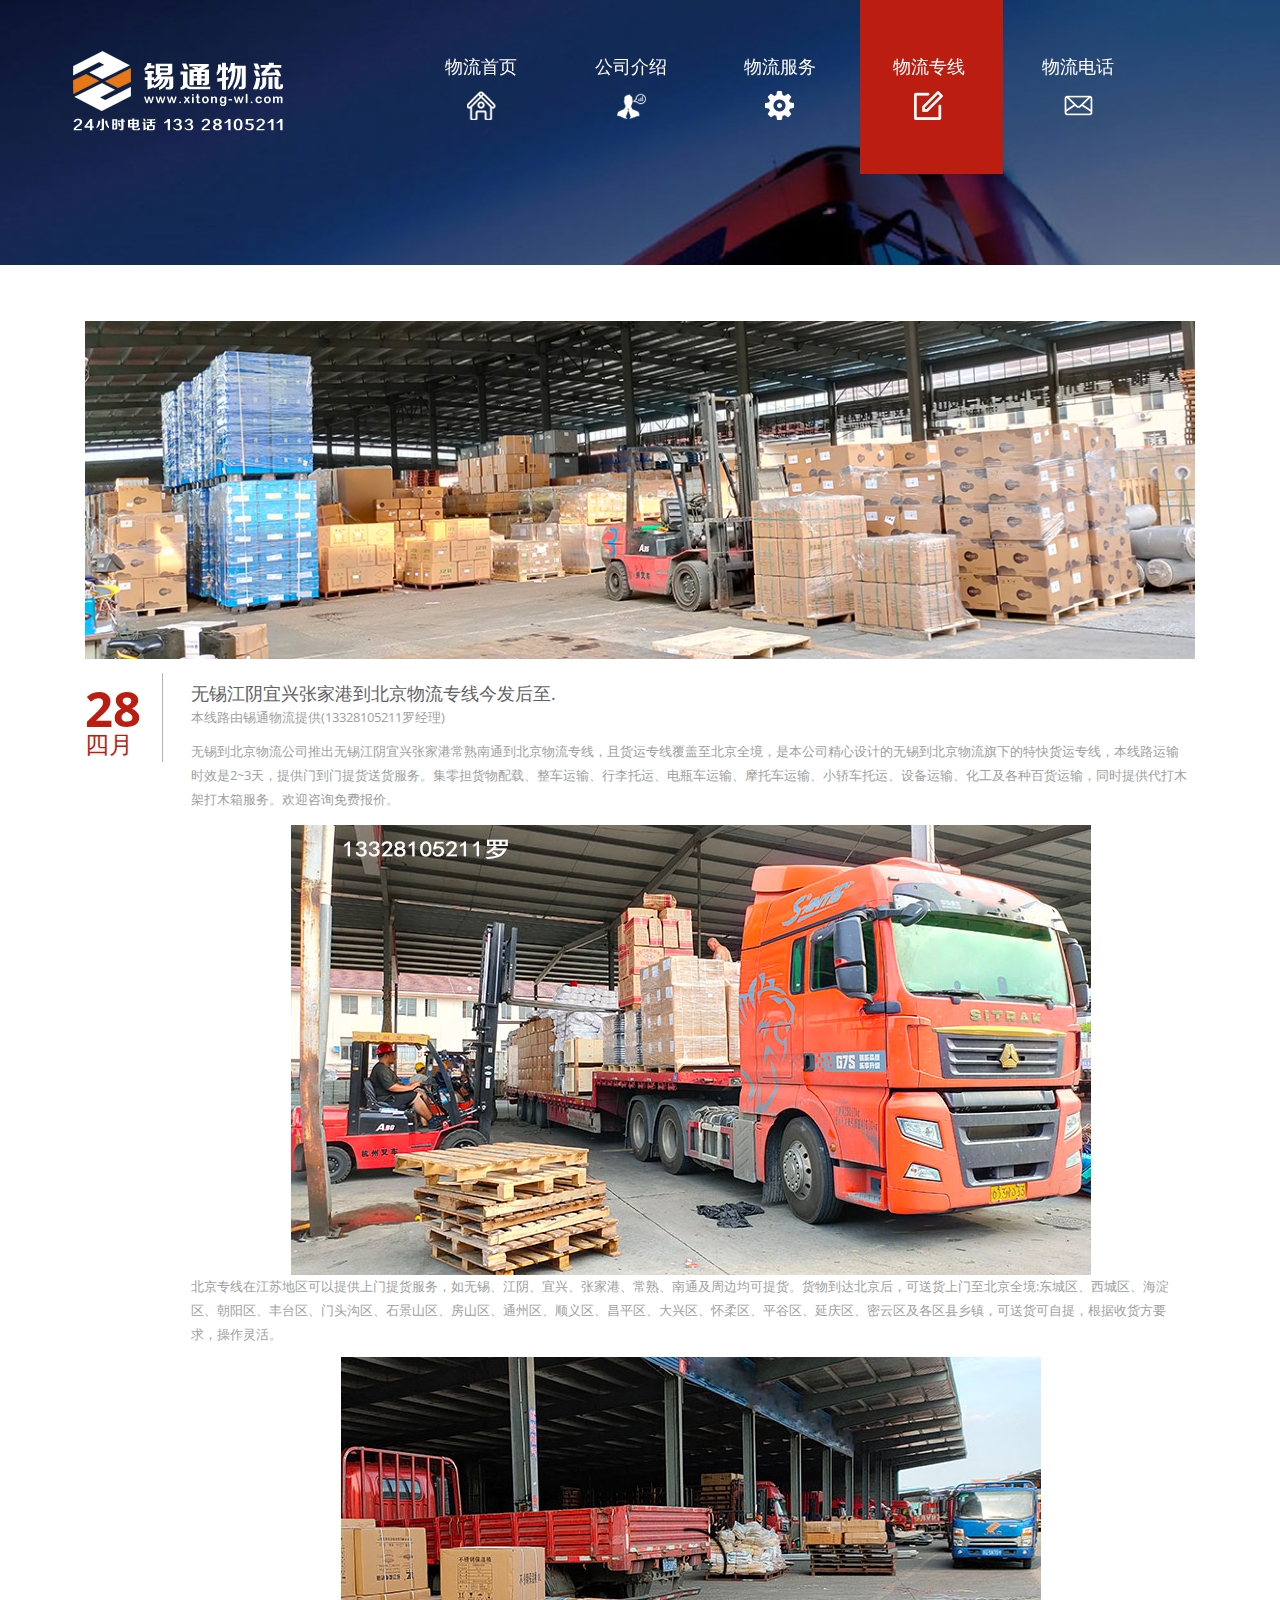
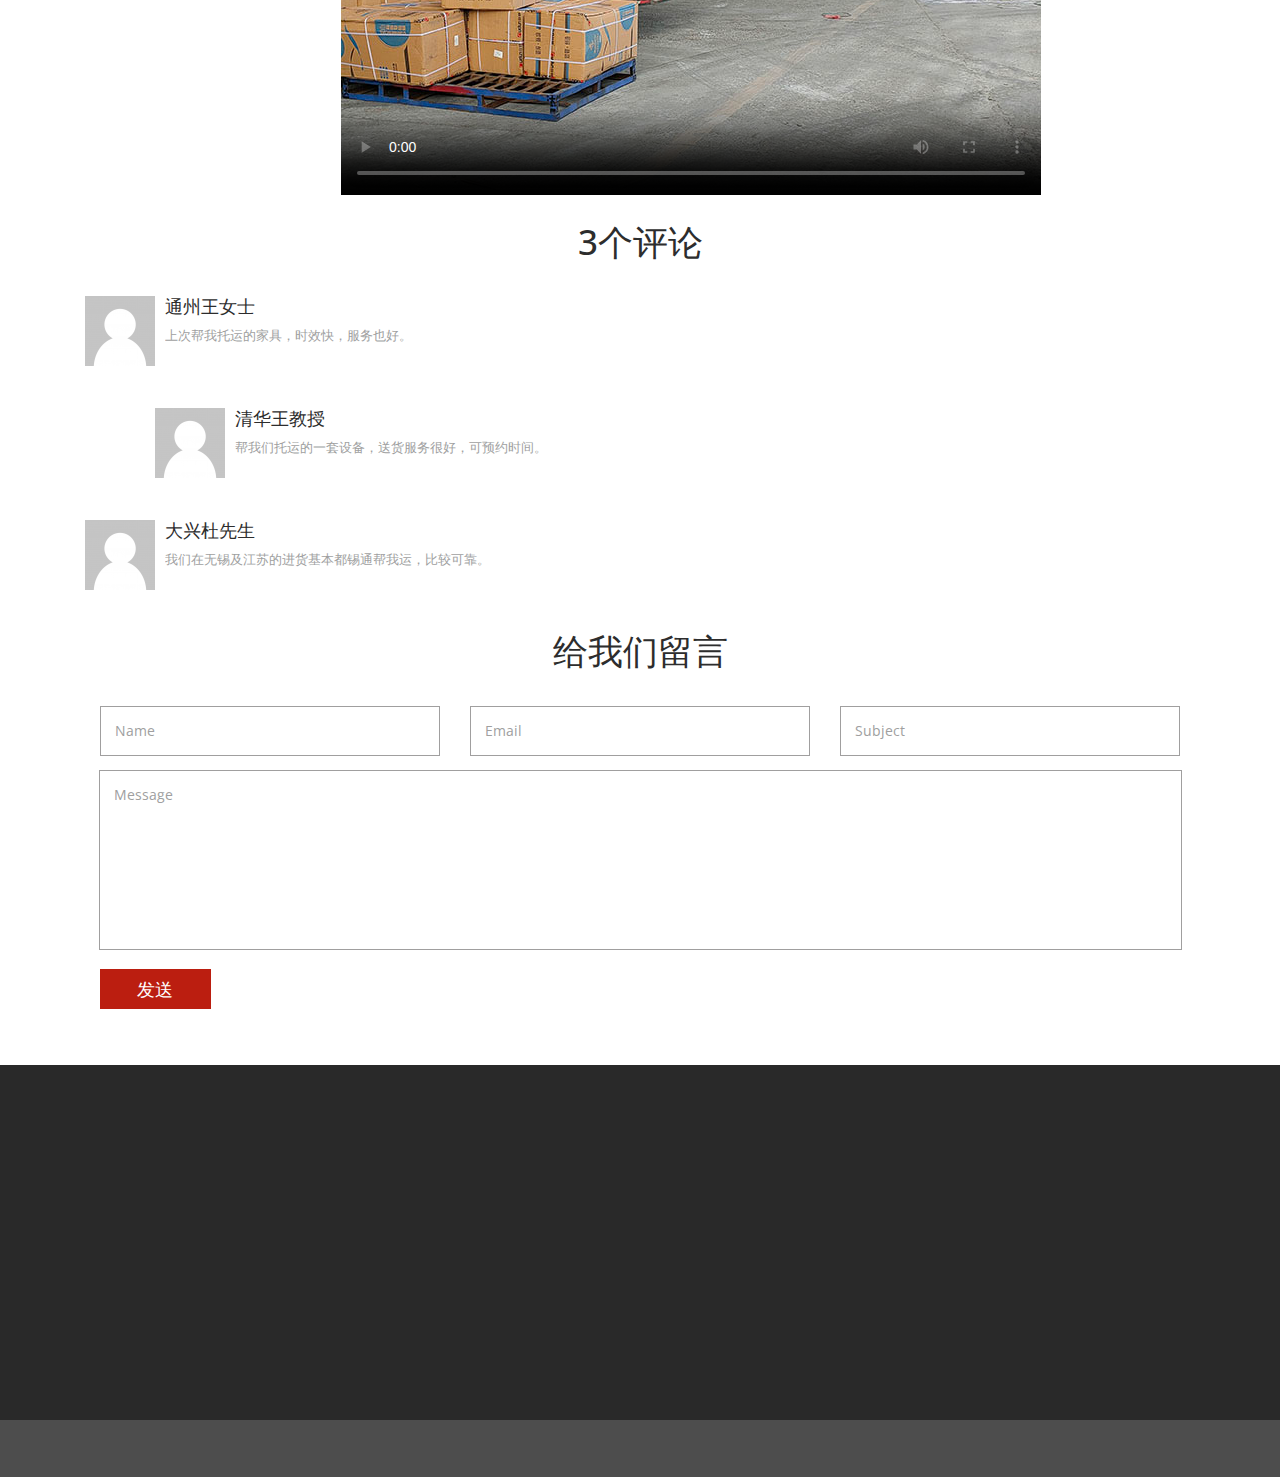
==== commit b57a1eb6: "Update beijing.html" ====
--- a/beijing.html
+++ b/beijing.html
@@ -91,7 +91,7 @@
 								<center><img class="img-responsive sin-on" src="images/img4.jpg"></img></center>
 
 									 <p>北京专线在江苏地区可以提供上门提货服务，如无锡、江阴、宜兴、张家港、常熟、南通及周边均可提货。货物到达北京后，可送货上门至北京全境:东城区、西城区、海淀区、朝阳区、丰台区、门头沟区、石景山区、房山区、通州区、顺义区、昌平区、大兴区、怀柔区、平谷区、延庆区、密云区及各区县乡镇，可送货可自提，根据收货方要求，操作灵活。</p>
-								<center><video poster="images/xt.jpg" class="img-responsive sin-on" src="images/BJ.mp4" controls="controls"></video></center>
+								<center><video poster="images/xt.jpg" class="img-responsive sin-on" src="images/BJ.mp4" controls autoplay></video></center>
 
 						<div class="clearfix"> </div>
 							</div>
@@ -235,4 +235,4 @@
 		<!-- //container -->
 	</div>
 </body>
-</html>+</html>
